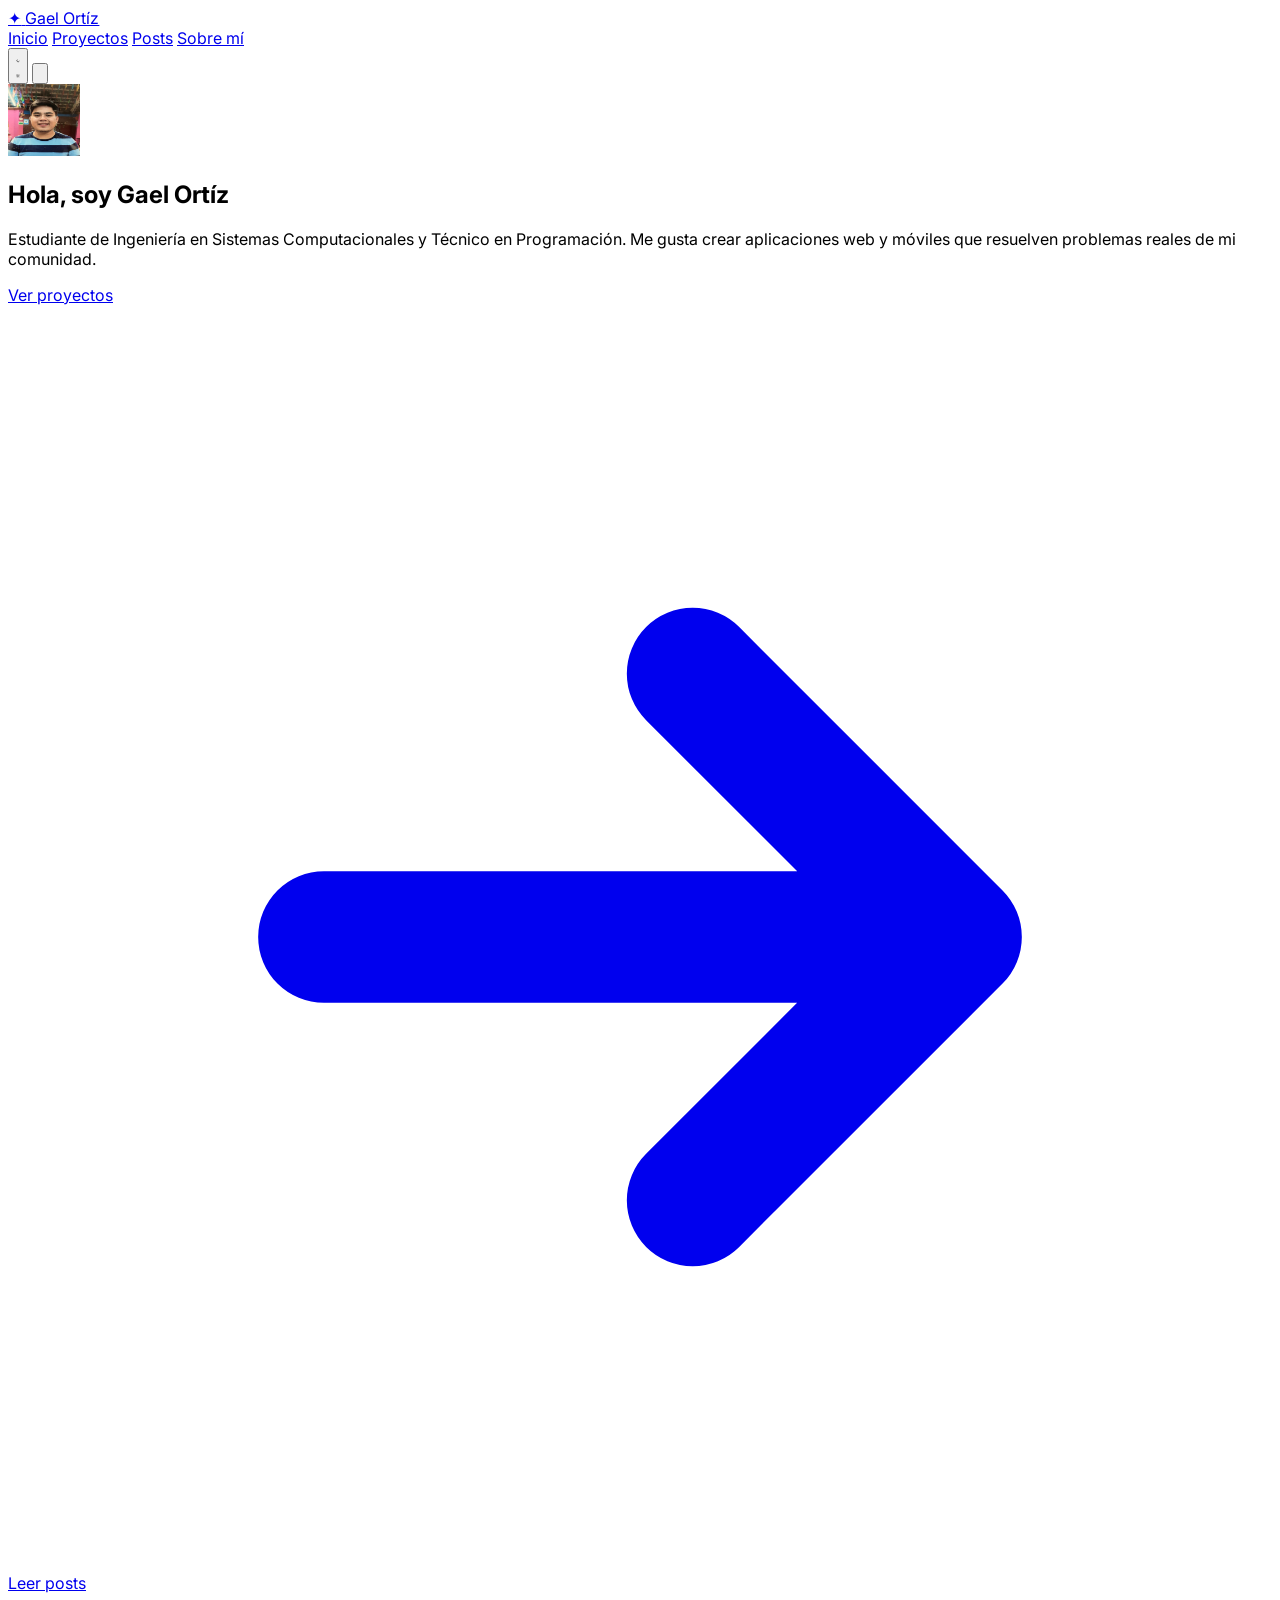
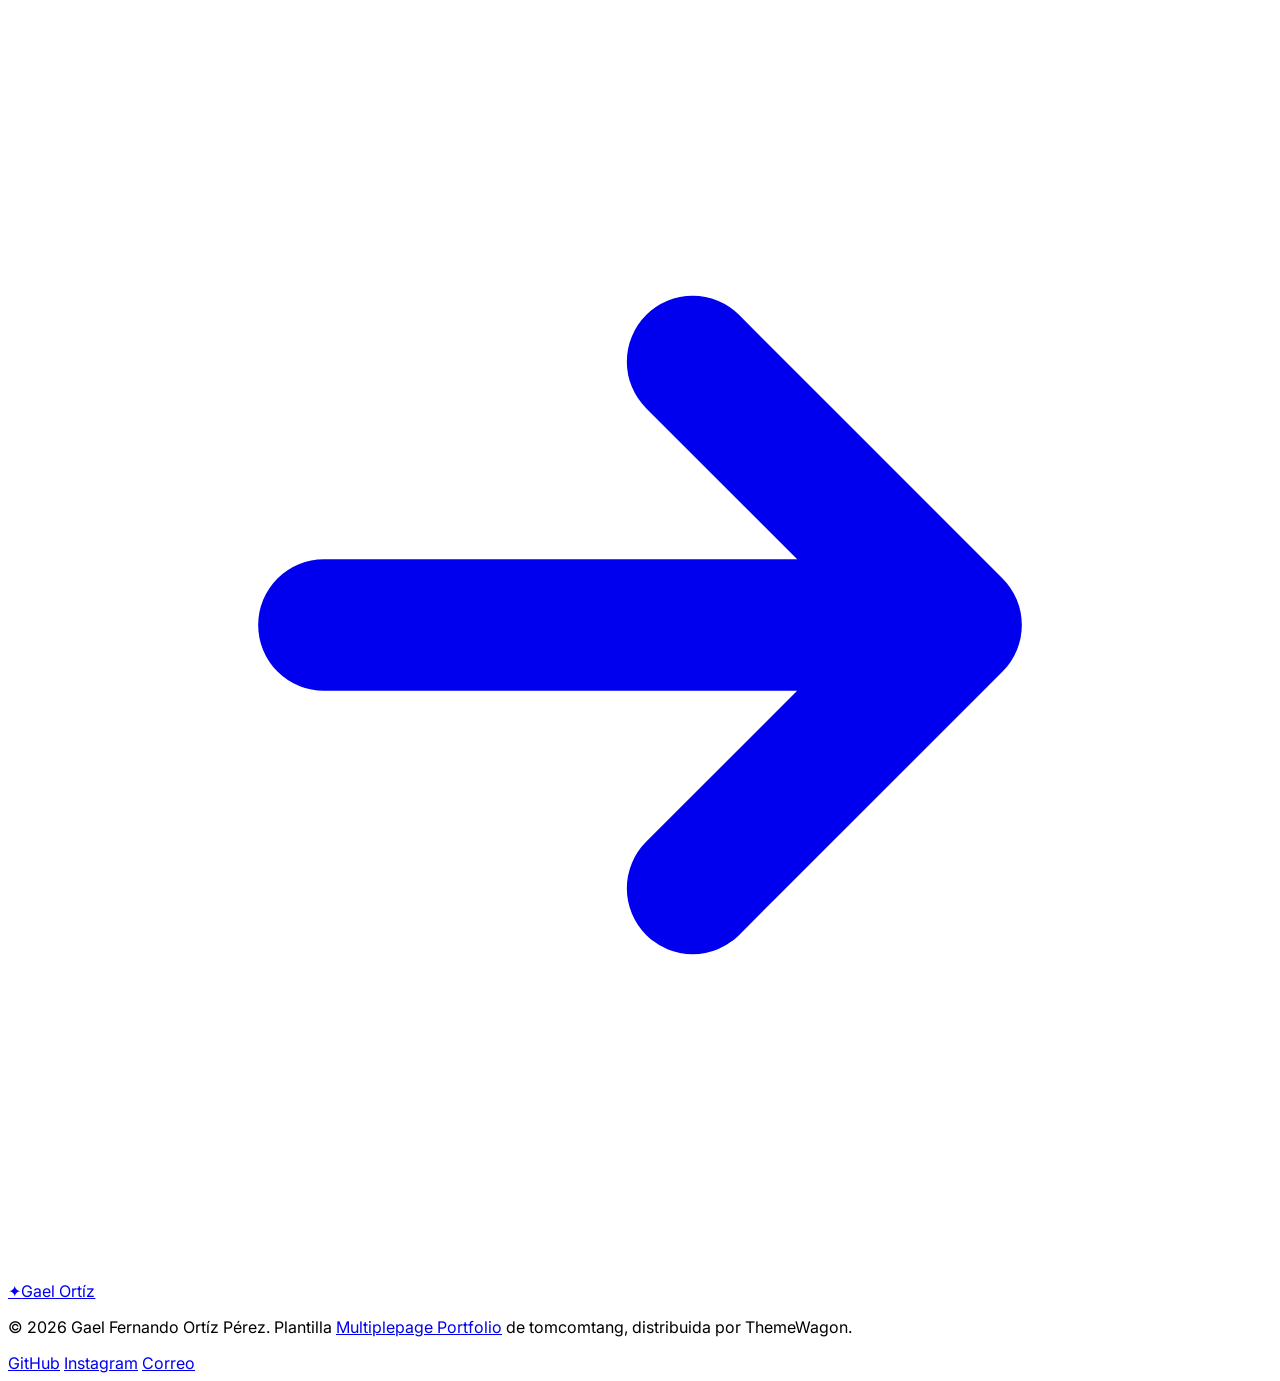
==== index.html @ b550bae2 "Carga de plantilla, más pequeñas modificaciones" ====
<!DOCTYPE html>
<html lang="es">
<head>
  <meta charset="UTF-8">
  <meta name="viewport" content="width=device-width, initial-scale=1">
  <title>Inicio | Gael Ortíz</title>
  <meta name="description" content="Portafolio de Gael Fernando Ortíz Pérez, estudiante de Ingeniería en Sistemas Computacionales.">
  <link rel="icon" type="image" href="img/image.png">
  
  <script src="https://cdn.tailwindcss.com"></script>
  <script>
    tailwind.config = { darkMode: 'class' };
    try {
      const t = localStorage.getItem('tema');
      if (t === 'dark' || (!t && matchMedia('(prefers-color-scheme: dark)').matches)) {
        document.documentElement.classList.add('dark');
      }
    } catch (e) {}
  </script>
  
  <link rel="preconnect" href="https://fonts.googleapis.com">
  <link rel="preconnect" href="https://fonts.gstatic.com" crossorigin>
  <link href="https://fonts.googleapis.com/css2?family=Inter:wght@300;400;500;600;700&display=swap" rel="stylesheet">
  <link rel="stylesheet" href="css/portafolio.css">
</head>
<body class="min-h-screen flex flex-col bg-white text-neutral-900 dark:bg-neutral-900 dark:text-white antialiased">

  <header class="absolute top-0 z-50 w-full h-20">
    <div class="flex items-center justify-between h-full max-w-7xl px-6 mx-auto relative">
      <a href="index.html" class="group flex items-center gap-1.5 font-semibold whitespace-nowrap">
        <span class="text-xl transition duration-300 group-hover:-rotate-12 group-hover:scale-110">✦</span>
        <span>Gael Ortíz</span>
      </a>

      <nav class="flex items-center text-sm text-neutral-500 dark:text-neutral-400" aria-label="Navegación principal">
        <div id="menu" class="hidden sm:flex flex-col sm:flex-row absolute sm:static top-20 left-3 right-3 p-4 sm:p-0 rounded-xl border border-dashed border-neutral-300 dark:border-neutral-700 bg-white dark:bg-neutral-950 sm:border-0 sm:bg-transparent sm:dark:bg-transparent text-center">
          <a data-nav href="index.html" class="px-3 py-2 font-medium tracking-wide hover:text-neutral-900 dark:hover:text-white">Inicio</a>
          <a data-nav href="projects.html" class="px-3 py-2 font-medium tracking-wide hover:text-neutral-900 dark:hover:text-white">Proyectos</a>
          <a data-nav href="posts.html" class="px-3 py-2 font-medium tracking-wide hover:text-neutral-900 dark:hover:text-white">Posts</a>
          <a data-nav href="about.html" class="px-3 py-2 font-medium tracking-wide hover:text-neutral-900 dark:hover:text-white">Sobre mí</a>
        </div>

        <button id="tema-btn" class="ml-3 p-2 rounded-lg hover:bg-neutral-100 dark:hover:bg-neutral-800" aria-label="Cambiar tema claro u oscuro">
          <svg class="w-5 h-5 dark:hidden" fill="none" stroke="currentColor" stroke-width="2" viewBox="0 0 24 24">
            <path stroke-linecap="round" stroke-linejoin="round" d="M20 15A8 8 0 1 1 9 4a6.5 6.5 0 0 0 11 11z"/>
          </svg>
          <svg class="w-5 h-5 hidden dark:block" fill="none" stroke="currentColor" stroke-width="2" viewBox="0 0 24 24">
            <circle cx="12" cy="12" r="4"/>
            <path stroke-linecap="round" d="M12 2v2M12 20v2M4.9 4.9l1.4 1.4M17.7 17.7l1.4 1.4M2 12h2M20 12h2M4.9 19.1l1.4-1.4M17.7 6.3l1.4-1.4"/>
          </svg>
        </button>

        <button id="menu-btn" class="sm:hidden ml-1 p-2" aria-label="Abrir menú" aria-expanded="false">
          <svg class="w-6 h-6" fill="none" stroke="currentColor" stroke-width="2" viewBox="0 0 24 24">
            <path stroke-linecap="round" d="M4 8h16M4 16h16"/>
          </svg>
        </button>
      </nav>
    </div>
  </header>

  <main class="flex-1 flex flex-col">
    <section class="flex-1 flex items-center pt-24 pb-10">
      <div class="flex flex-col md:flex-row items-center justify-between w-full max-w-5xl mx-auto px-6 gap-12">
        <div class="md:w-1/2 text-left">
          <img 
            src="img/perfil.jpg" 
            alt="Foto de Gael Fernando Ortíz Pérez" 
            width="72" 
            height="72" 
            class="w-[72px] h-[72px] rounded-full object-cover mb-5 bg-neutral-200 dark:bg-neutral-700" 
            onerror="this.style.visibility='hidden'"
          >
          <h1 class="text-3xl sm:text-4xl font-bold tracking-tight">Hola, soy Gael Ortíz</h1>
          <p class="mt-3 text-lg leading-7 text-neutral-600 dark:text-neutral-400">
            Estudiante de Ingeniería en Sistemas Computacionales y Técnico en Programación. Me gusta crear aplicaciones web y móviles que resuelven problemas reales de mi comunidad.
          </p>
          <div class="flex flex-wrap gap-4 mt-5">
            <a 
              href="projects.html" 
              class="group inline-flex items-center gap-2 px-4 py-2 text-sm font-medium text-white bg-neutral-900 rounded-lg hover:bg-neutral-800 dark:bg-white dark:text-neutral-900 dark:hover:bg-neutral-100 transition hover:scale-105"
            >
              Ver proyectos 
              <svg class="w-4 h-4 transition-transform duration-200 group-hover:translate-x-1" fill="none" stroke="currentColor" viewBox="0 0 24 24">
                <path stroke-linecap="round" stroke-linejoin="round" stroke-width="2.5" d="M13 7l5 5m0 0l-5 5m5-5H6"/>
              </svg>
            </a>
            <a 
              href="posts.html" 
              class="group inline-flex items-center gap-2 px-4 py-2 text-sm font-medium bg-white border border-neutral-300 rounded-lg hover:bg-neutral-50 dark:bg-neutral-900 dark:border-neutral-700 dark:hover:bg-neutral-800 transition hover:scale-105"
            >
              Leer posts 
              <svg class="w-4 h-4 transition-transform duration-200 group-hover:translate-x-1" fill="none" stroke="currentColor" viewBox="0 0 24 24">
                <path stroke-linecap="round" stroke-linejoin="round" stroke-width="2.5" d="M13 7l5 5m0 0l-5 5m5-5H6"/>
              </svg>
            </a>
          </div>
        </div>

        <div class="md:w-1/2 flex justify-center">
          <img src="img/tech-light.svg" alt="" class="dark:hidden w-full max-w-md flotar">
          <img src="img/tech-dark.svg" alt="" class="hidden dark:block w-full max-w-md flotar">
        </div>
      </div>
    </section>
  </main>

  <footer class="border-t border-neutral-200 dark:border-neutral-700 dark:bg-neutral-800 text-sm">
    <div class="max-w-7xl mx-auto px-7 py-4 flex flex-col sm:flex-row items-center gap-3">
      <a href="index.html" class="flex items-center gap-1.5 font-semibold">
        <span class="text-xl">✦</span>Gael Ortíz
      </a>
      <p class="text-neutral-700 dark:text-neutral-100 sm:pl-4 sm:border-l sm:border-neutral-300 dark:sm:border-neutral-600 text-center sm:text-left">
        © 2026 Gael Fernando Ortíz Pérez. Plantilla <a class="font-semibold text-neutral-500 dark:text-neutral-400 hover:underline" href="https://themewagon.com/themes/multiplepage-portfolio/" target="_blank" rel="noopener">Multiplepage Portfolio</a> de tomcomtang, distribuida por ThemeWagon.
      </p>
      <span class="sm:ml-auto flex gap-5 text-neutral-500 dark:text-neutral-400">
        <a class="hover:text-neutral-900 dark:hover:text-white" href="https://github.com/gaelfernando201579-netizen" target="_blank" rel="noopener">GitHub</a>
        <a class="hover:text-neutral-900 dark:hover:text-white" href="https://instagram.com/galortix" target="_blank" rel="noopener">Instagram</a>
        <a class="hover:text-neutral-900 dark:hover:text-white" href="mailto:23161060@itoaxaca.edu.mx">Correo</a>
      </span>
    </div>
  </footer>

  <script src="js/portafolio.js"></script>
</body>
</html>
---- css/portafolio.css ----
/* Estilos personalizados. Tailwind CSS se carga por CDN. */
html {
    scroll-behavior: smooth;
}

body {
    font-family: 'Inter', system-ui, sans-serif;
}

/* Imagen flotante del inicio (animación de la plantilla) */
@keyframes flotar {
    0%,
    100% {
        transform: scale(1);
    }
    50% {
        transform: scale(1.08);
    }
}

.flotar {
    animation: flotar 15s ease-in-out infinite;
}

/* Tarjetas con borde punteado y desplazamiento al pasar el cursor */
.tarjeta {
    position: relative;
    display: block;
}

.tarjeta .capa-frente,
.tarjeta .capa-fondo,
.tarjeta .contenido {
    transition: transform 0.3s ease-out;
}

.tarjeta .capa-frente {
    position: absolute;
    inset: 0;
    z-index: 20;
    border: 1px dashed transparent;
    border-radius: 1rem;
}

.tarjeta .capa-fondo {
    position: absolute;
    inset: 0;
    z-index: 10;
    border: 1px dashed #d4d4d4;
    border-radius: 1rem;
}

.tarjeta .contenido {
    position: relative;
    z-index: 30;
}

.dark .tarjeta .capa-fondo {
    border-color: #525252;
}

.tarjeta:hover .capa-frente {
    transform: translate(-4px, -4px);
    border-color: #d4d4d4;
    background: #fff;
}

.dark .tarjeta:hover .capa-frente {
    border-color: #525252;
    background: #0a0a0a;
}

.tarjeta:hover .capa-fondo {
    transform: translate(4px, 4px);
}

.tarjeta:hover .contenido {
    transform: translate(-4px, -4px);
}

:focus-visible {
    outline: 2px solid #6366f1;
    outline-offset: 3px;
}

@media (prefers-reduced-motion: reduce) {
    html {
        scroll-behavior: auto;
    }

    .flotar {
        animation: none;
    }

    .tarjeta * {
        transition: none !important;
    }
}
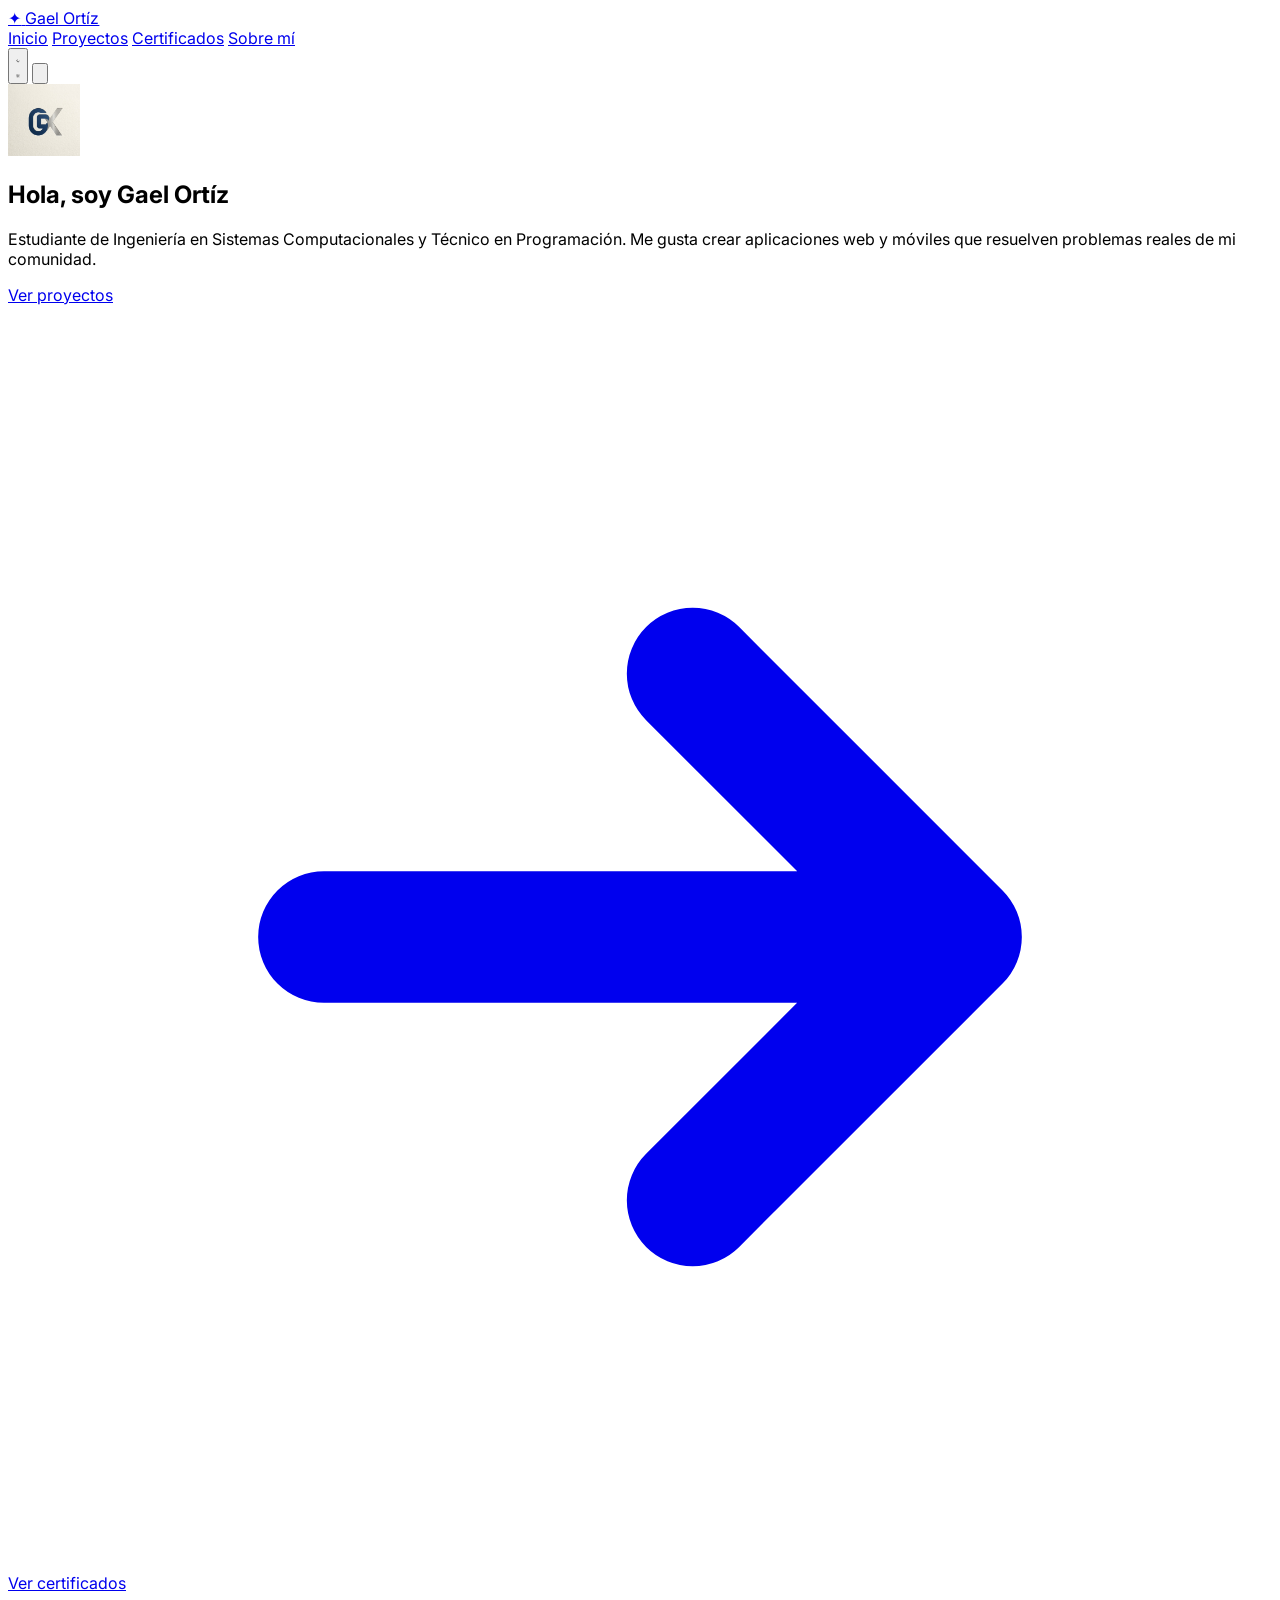
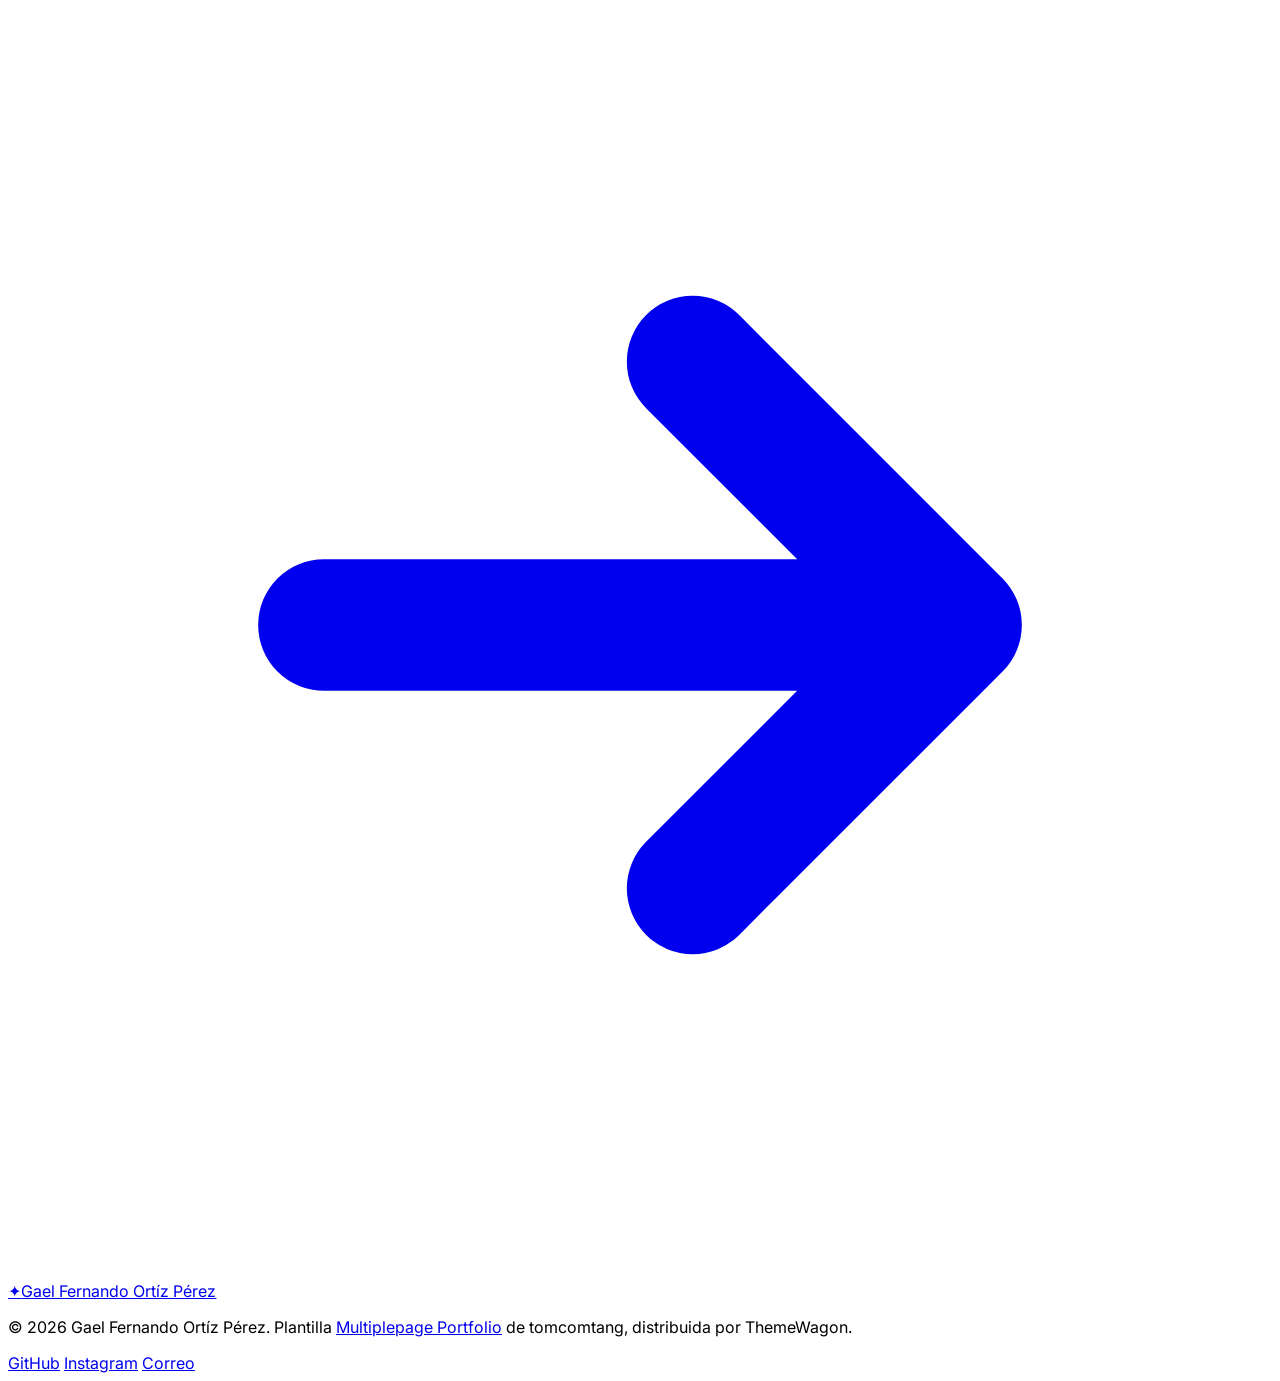
==== commit f7008170: "Modificaciones del contenido, estilos y demás de la plantilla" ====
--- a/index.html
+++ b/index.html
@@ -3,7 +3,7 @@
 <head>
   <meta charset="UTF-8">
   <meta name="viewport" content="width=device-width, initial-scale=1">
-  <title>Inicio | Gael Ortíz</title>
+  <title>Galofolio</title>
   <meta name="description" content="Portafolio de Gael Fernando Ortíz Pérez, estudiante de Ingeniería en Sistemas Computacionales.">
   <link rel="icon" type="image" href="img/image.png">
   
@@ -36,7 +36,7 @@
         <div id="menu" class="hidden sm:flex flex-col sm:flex-row absolute sm:static top-20 left-3 right-3 p-4 sm:p-0 rounded-xl border border-dashed border-neutral-300 dark:border-neutral-700 bg-white dark:bg-neutral-950 sm:border-0 sm:bg-transparent sm:dark:bg-transparent text-center">
           <a data-nav href="index.html" class="px-3 py-2 font-medium tracking-wide hover:text-neutral-900 dark:hover:text-white">Inicio</a>
           <a data-nav href="projects.html" class="px-3 py-2 font-medium tracking-wide hover:text-neutral-900 dark:hover:text-white">Proyectos</a>
-          <a data-nav href="posts.html" class="px-3 py-2 font-medium tracking-wide hover:text-neutral-900 dark:hover:text-white">Posts</a>
+          <a data-nav href="posts.html" class="px-3 py-2 font-medium tracking-wide hover:text-neutral-900 dark:hover:text-white">Certificados</a>
           <a data-nav href="about.html" class="px-3 py-2 font-medium tracking-wide hover:text-neutral-900 dark:hover:text-white">Sobre mí</a>
         </div>
 
@@ -64,7 +64,7 @@
       <div class="flex flex-col md:flex-row items-center justify-between w-full max-w-5xl mx-auto px-6 gap-12">
         <div class="md:w-1/2 text-left">
           <img 
-            src="img/perfil.jpg" 
+            src="img/logo.jpeg" 
             alt="Foto de Gael Fernando Ortíz Pérez" 
             width="72" 
             height="72" 
@@ -89,7 +89,7 @@
               href="posts.html" 
               class="group inline-flex items-center gap-2 px-4 py-2 text-sm font-medium bg-white border border-neutral-300 rounded-lg hover:bg-neutral-50 dark:bg-neutral-900 dark:border-neutral-700 dark:hover:bg-neutral-800 transition hover:scale-105"
             >
-              Leer posts 
+              Ver certificados
               <svg class="w-4 h-4 transition-transform duration-200 group-hover:translate-x-1" fill="none" stroke="currentColor" viewBox="0 0 24 24">
                 <path stroke-linecap="round" stroke-linejoin="round" stroke-width="2.5" d="M13 7l5 5m0 0l-5 5m5-5H6"/>
               </svg>
@@ -108,7 +108,7 @@
   <footer class="border-t border-neutral-200 dark:border-neutral-700 dark:bg-neutral-800 text-sm">
     <div class="max-w-7xl mx-auto px-7 py-4 flex flex-col sm:flex-row items-center gap-3">
       <a href="index.html" class="flex items-center gap-1.5 font-semibold">
-        <span class="text-xl">✦</span>Gael Ortíz
+        <span class="text-xl">✦</span>Gael Fernando Ortíz Pérez
       </a>
       <p class="text-neutral-700 dark:text-neutral-100 sm:pl-4 sm:border-l sm:border-neutral-300 dark:sm:border-neutral-600 text-center sm:text-left">
         © 2026 Gael Fernando Ortíz Pérez. Plantilla <a class="font-semibold text-neutral-500 dark:text-neutral-400 hover:underline" href="https://themewagon.com/themes/multiplepage-portfolio/" target="_blank" rel="noopener">Multiplepage Portfolio</a> de tomcomtang, distribuida por ThemeWagon.
@@ -116,7 +116,7 @@
       <span class="sm:ml-auto flex gap-5 text-neutral-500 dark:text-neutral-400">
         <a class="hover:text-neutral-900 dark:hover:text-white" href="https://github.com/gaelfernando201579-netizen" target="_blank" rel="noopener">GitHub</a>
         <a class="hover:text-neutral-900 dark:hover:text-white" href="https://instagram.com/galortix" target="_blank" rel="noopener">Instagram</a>
-        <a class="hover:text-neutral-900 dark:hover:text-white" href="mailto:23161060@itoaxaca.edu.mx">Correo</a>
+        <a class="hover:text-neutral-900 dark:hover:text-white" href="https://mail.google.com/mail/?view=cm&fs=1&to=23161060@itoaxaca.edu.mx&su=Hola&body=Mensaje%20de%20prueba" target="_blank">Correo</a>      
       </span>
     </div>
   </footer>
